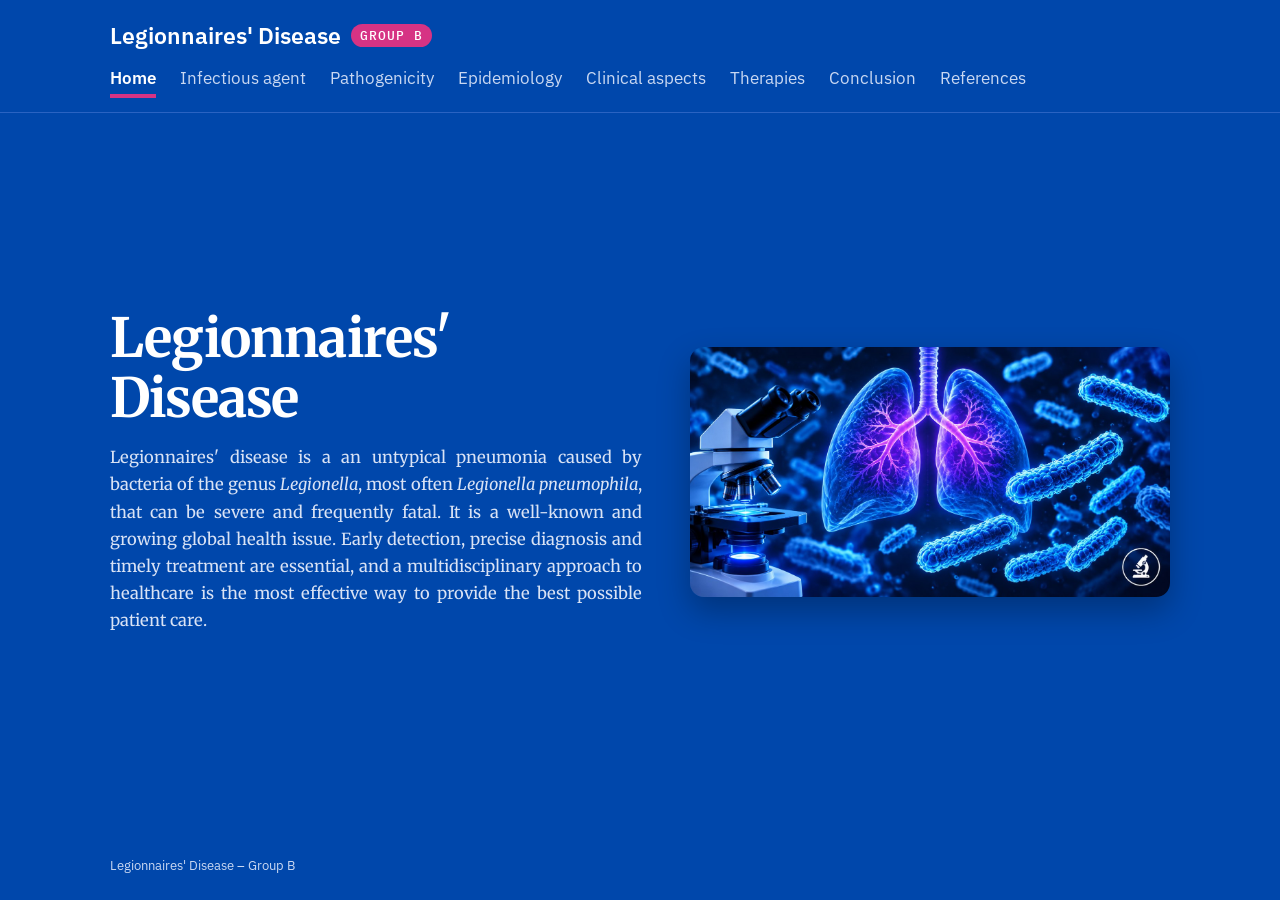
==== index.html @ c15a5297 "added the files for the case study" ====
<!DOCTYPE html>
<html lang="en">
<head>
<meta charset="utf-8">
<meta name="viewport" content="width=device-width, initial-scale=1">
<title>Legionnaires' Disease – Group B</title>
<link rel="preconnect" href="https://fonts.googleapis.com">
<link rel="preconnect" href="https://fonts.gstatic.com" crossorigin>
<link href="https://fonts.googleapis.com/css2?family=IBM+Plex+Sans:ital,wght@0,400;0,600;1,400&family=IBM+Plex+Mono:wght@500&family=Merriweather:ital,wght@0,400;0,700;1,400&display=swap" rel="stylesheet">
<link rel="stylesheet" href="style.css">
</head>
<body class="home">
<header class="site-header">
  <div class="wrap">
    <a class="brand" href="index.html"><b>Legionnaires' Disease</b><span>GROUP B</span></a>
    <nav class="nav" aria-label="Main menu">
      <a href="index.html" class="current" aria-current="page">Home</a>
      <a href="infectious-agent.html">Infectious agent</a>
      <a href="pathogenicity.html">Pathogenicity</a>
      <a href="epidemiology.html">Epidemiology</a>
      <a href="clinical-aspects.html">Clinical aspects</a>
      <a href="therapies.html">Therapies</a>
      <a href="conclusion.html">Conclusion</a>
      <a href="references.html">References</a>
    </nav>
  </div>
</header>

<main>
<section class="band">
  <div class="wrap">
    <div class="band-text">
      <h1>Legionnaires' Disease</h1>
      <p class="lead">Legionnaires' disease is a an untypical pneumonia caused by bacteria of the genus <i>Legionella</i>, most often <i>Legionella pneumophila</i>, that can be severe and frequently fatal. It is a well-known and growing global health issue. Early detection, precise diagnosis and timely treatment are essential, and a multidisciplinary approach to healthcare is the most effective way to provide the best possible patient care.</p>
    </div>
    <figure><img src="img-home.jpg" alt="Illustration of human lungs and rod-shaped bacteria, with a microscope"></figure>
  </div>
</section>
</main>

<footer class="site-footer">
  <div class="wrap">Legionnaires' Disease – Group B</div>
</footer>
<script src="script.js"></script>
</body>
</html>
---- style.css ----
/* =========================================================
   Legionnaires' Disease – Group B
   One stylesheet for the whole site.
   To change a colour everywhere, change it here once.
   ========================================================= */
:root {
  /* Blue (header, title areas, footer) */
  --blue: #0047AB;            /* cobalt blue: header, title areas, footer, home */
  --blue-line: #2A63C2;
  --on-blue: #FFFFFF;
  --on-blue-soft: #D9E3F5;    /* intro text on blue */
  --on-blue-muted: #C9D8F2;   /* small text on blue */

  /* Light content area */
  --light: #F4F6FB;
  --ink: #16213A;
  --ink-2: #4A5672;
  --rule: #D5DCEA;

  /* Soft magenta accent */
  --accent: #D63384;          /* soft magenta: lines, underlines, badges, numbers */
  --accent-on-blue: #D63384;  /* on blue the pink is used as a filled badge with white text */
  --accent-text: #C2286F;     /* slightly darker soft magenta for small text and links on light background */
  --accent-vivid: #D63384;    /* section numbers and lines on light background */
  --accent-tint: #FBE9F2;

  --radius: 14px;
  --img: 340px;               /* square image on every section page */
  --serif: 'Merriweather', Georgia, 'Times New Roman', serif;     /* academic: titles and reading text */
  --sans: 'IBM Plex Sans', system-ui, sans-serif;                 /* menu, captions, tables */
  --mono: 'IBM Plex Mono', ui-monospace, monospace;
}

* { box-sizing: border-box; }
html { scroll-behavior: smooth; }
body { margin: 0; font-family: var(--sans); color: var(--ink); background: var(--light); }
img { max-width: 100%; }
.wrap { max-width: 1140px; margin: 0 auto; padding: 0 40px; }
.label { font-family: var(--mono); font-size: 13px; font-weight: 500; letter-spacing: .1em; text-transform: uppercase; margin: 0; }

/* ---------- Header ---------- */
.site-header { background: var(--blue); border-bottom: 1px solid var(--blue-line); }
.site-header .wrap { display: flex; flex-direction: column; align-items: flex-start; gap: 12px; padding-top: 20px; padding-bottom: 14px; }
.brand { display: flex; align-items: baseline; gap: 10px; color: var(--on-blue); text-decoration: none; }
.brand b { font-size: 23px; font-weight: 600; }
.brand span { font-family: var(--mono); font-size: 13px; font-weight: 500; letter-spacing: .08em; color: #FFFFFF; background: var(--accent); padding: 3px 9px; border-radius: 999px; align-self: center; }
.brand { align-items: center; }
.nav { display: flex; flex-wrap: wrap; gap: 6px 24px; font-size: 17px; }
.nav a { color: var(--on-blue-muted); text-decoration: none; padding: 5px 0; border-bottom: 4px solid transparent; }
.nav a:hover { color: var(--on-blue); }
.nav a.current { color: var(--on-blue); font-weight: 600; border-bottom-color: var(--accent); }

/* ---------- Footer ---------- */
.site-footer { background: var(--blue); color: var(--on-blue-muted); font-size: 13px; }
.site-footer .wrap { padding-top: 22px; padding-bottom: 26px; }

/* ---------- Title area with image (every page) ---------- */
.band { background: var(--blue); color: var(--on-blue); }
.band .wrap { display: flex; flex-wrap: wrap; gap: 48px; align-items: center; justify-content: space-between; padding-top: 48px; padding-bottom: 52px; }
.band-text { flex: 1 1 420px; min-width: 0; display: flex; flex-direction: column; gap: 16px; }
.band-text .label { color: #FFFFFF; background: var(--accent); align-self: flex-start; padding: 5px 12px; border-radius: 999px; }
.band h1 { font-family: var(--serif); margin: 0; font-size: clamp(32px, 4vw, 46px); line-height: 1.15; font-weight: 700; letter-spacing: -.015em; }
.lead { font-family: var(--serif); margin: 0; font-size: 16.5px; line-height: 1.65; color: var(--on-blue-soft); max-width: 580px; }
.band figure { margin: 0; flex: 0 0 var(--img); width: var(--img); }
.band figure img { display: block; width: 100%; aspect-ratio: 1 / 1; height: auto; border-radius: var(--radius); box-shadow: 0 14px 32px rgba(0, 0, 0, .28); }

/* Home: wide image shown whole */
.home .band .wrap { padding-top: 56px; padding-bottom: 60px; }
.home .band h1 { font-size: clamp(36px, 4.6vw, 54px); line-height: 1.1; }
.home .band figure { flex: 0 1 480px; width: auto; }
.home .band figure img { aspect-ratio: auto; }

/* ---------- Content area (light) ---------- */
.layout { display: flex; flex-wrap: wrap; gap: 48px; align-items: flex-start; padding-top: 48px; padding-bottom: 32px; }
.toc { flex: 0 1 220px; display: flex; flex-direction: column; gap: 2px; font-size: 14px; position: sticky; top: 16px; }
.toc .label { font-size: 11px; color: var(--ink-2); margin-bottom: 8px; }
.toc a { color: var(--ink-2); text-decoration: none; padding: 6px 0 6px 12px; border-left: 3px solid var(--rule); }
.toc a:hover, .toc a.on { color: var(--ink); border-left-color: var(--accent-vivid); }
.toc a.on { font-weight: 600; }
.keyfacts { margin-top: 24px; display: flex; flex-direction: column; gap: 10px; }
.keyfacts .label { font-size: 12px; color: var(--accent-text); border-top: 3px solid var(--accent-vivid); padding-top: 9px; }
.keyfacts p { margin: 0; font-size: 13px; line-height: 1.5; color: var(--ink-2); border-bottom: 1px solid var(--rule); padding-bottom: 9px; }

article { flex: 1 1 560px; min-width: 0; max-width: 740px; font-family: var(--serif); font-size: 16px; line-height: 1.8; }
article h2 { font-family: var(--serif); margin: 40px 0 12px; font-size: 21px; font-weight: 700; line-height: 1.3; display: flex; gap: 14px; scroll-margin-top: 16px; }
article h2:first-child { margin-top: 0; }
article h2 .num { font-family: var(--mono); font-weight: 500; color: var(--accent-vivid); }
article p { margin: 0 0 16px; text-align: justify; }
article a { color: var(--accent-text); }

/* Therapies: one centred column of the group's text */
.single { padding-top: 48px; padding-bottom: 32px; }
.single article { max-width: 780px; margin: 0 auto; }

figure.fig { margin: 24px 0; }
.fig img { display: block; width: 100%; height: auto; border-radius: var(--radius); background: #fff; border: 1px solid var(--rule); }
.fig-credit { font-size: 13px; color: var(--ink-2); margin: 8px 0 2px; }
figcaption, .tcap { font-size: 14px; color: var(--ink-2); }
figcaption b, .tcap b { color: var(--ink); }
.tcap { margin: 28px 0 8px; text-align: left; }
figcaption, .tcap, .fig-credit, .table-src, table, .refs .label { font-family: var(--sans); }
article .table-src { text-align: left; }
.table-wrap { overflow-x: auto; border-top: 2px solid var(--ink); border-bottom: 2px solid var(--ink); }
table { width: 100%; min-width: 460px; border-collapse: collapse; font-size: 15px; line-height: 1.5; }
td { padding: 10px 12px; border-bottom: 1px solid var(--rule); vertical-align: top; }
td:first-child { font-weight: 600; width: 34%; }
tbody tr:last-child td { border-bottom: none; }
tbody tr:hover { background: var(--accent-tint); }
.table-src { font-size: 13px; color: var(--ink-2); margin: 6px 0 24px; }

.refs { margin-top: 40px; padding-top: 16px; border-top: 1px solid var(--ink); }
.refs h2, .refs .label { margin: 0 0 12px; }
.refs .label { font-size: 11px; color: var(--ink-2); }
.refs h2 { font-size: 20px; }
.refs ul { list-style: none; margin: 0; padding: 0; font-size: 14px; line-height: 1.65; color: #2E3651; }
.refs li { padding-left: 2em; text-indent: -2em; margin-bottom: 8px; overflow-wrap: anywhere; }

/* ---------- Previous / next ---------- */
.pager { display: flex; flex-wrap: wrap; justify-content: space-between; gap: 20px; border-top: 1px solid var(--rule); padding-top: 22px; padding-bottom: 44px; }
.pager a { color: var(--ink); text-decoration: none; display: flex; flex-direction: column; gap: 3px; }
.pager a:last-child { text-align: right; margin-left: auto; }
.pager small { font-family: var(--mono); font-size: 11px; letter-spacing: .08em; color: var(--ink-2); }
.pager span { font-family: var(--serif); font-size: 18px; font-weight: 700; }
.pager a:hover span { color: var(--accent-vivid); }

/* ---------- Phones ---------- */
@media (max-width: 760px) {
  .wrap { padding: 0 20px; }
  .nav { flex-wrap: nowrap; overflow-x: auto; width: 100%; padding-bottom: 4px; }
  .nav a { white-space: nowrap; }
  .band .wrap, .home .band .wrap { padding-top: 32px; padding-bottom: 36px; gap: 26px; }
  .band figure { flex: 0 0 100%; width: 100%; max-width: var(--img); }
  .home .band figure { flex: 1 1 100%; max-width: none; }
  .toc { position: static; flex-basis: 100%; }
  .layout { gap: 28px; }
}

/* Page fills the screen; Home stays blue all the way down */
body { min-height: 100vh; display: flex; flex-direction: column; }
body > main { flex: 1 0 auto; min-width: 0; width: 100%; }
.home { background: var(--blue); }
.home > main { display: flex; align-items: center; }
.home > main > .band { width: 100%; }

/* Home: longer introduction text */
.home .lead { max-width: 560px; text-align: justify; }
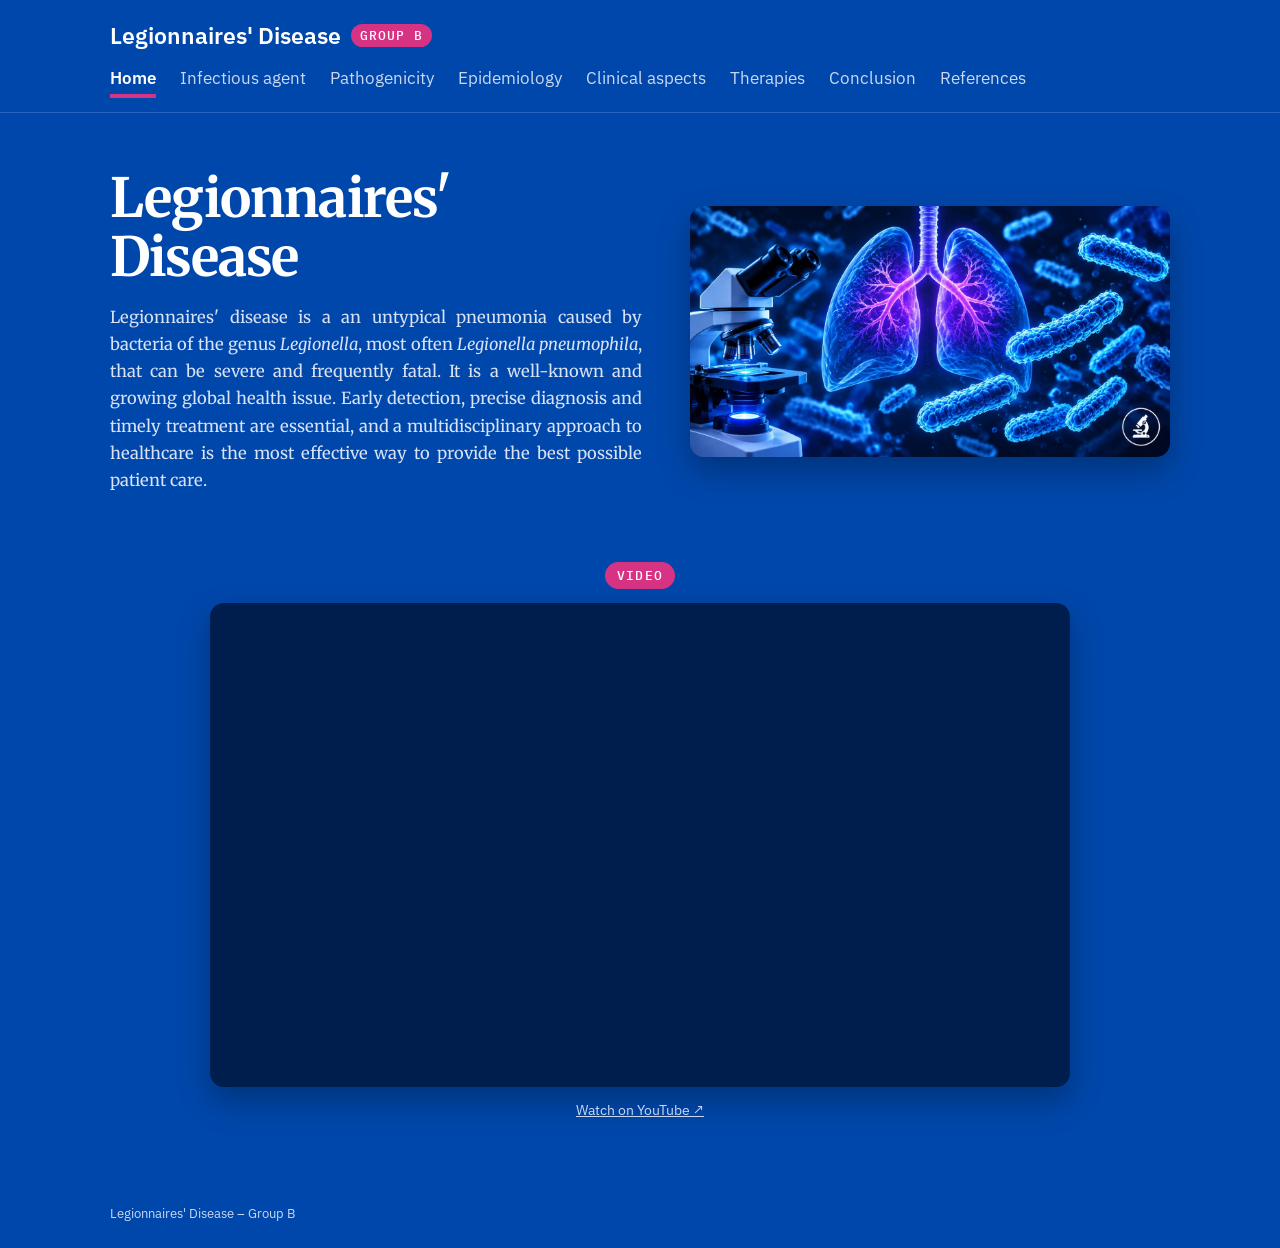
==== commit ca8c0161: "added video from youtube" ====
--- a/index.html
+++ b/index.html
@@ -36,6 +36,16 @@
     <figure><img src="img-home.jpg" alt="Illustration of human lungs and rod-shaped bacteria, with a microscope"></figure>
   </div>
 </section>
+
+<section class="video" aria-label="Video">
+  <div class="wrap">
+    <p class="label">Video</p>
+    <div class="video-frame">
+      <iframe src="https://www.youtube-nocookie.com/embed/zRkaYeN49Hw?rel=0" title="Video about Legionnaires' disease (YouTube)" loading="lazy" referrerpolicy="strict-origin-when-cross-origin" allow="accelerometer; clipboard-write; encrypted-media; gyroscope; picture-in-picture; web-share" allowfullscreen></iframe>
+    </div>
+    <p class="video-link"><a href="https://www.youtube.com/watch?v=zRkaYeN49Hw" target="_blank" rel="noopener">Watch on YouTube ↗</a></p>
+  </div>
+</section>
 </main>
 
 <footer class="site-footer">
--- a/style.css
+++ b/style.css
@@ -139,8 +139,14 @@
 body { min-height: 100vh; display: flex; flex-direction: column; }
 body > main { flex: 1 0 auto; min-width: 0; width: 100%; }
 .home { background: var(--blue); }
-.home > main { display: flex; align-items: center; }
-.home > main > .band { width: 100%; }
+/* Home video */
+.video .wrap { padding-top: 8px; padding-bottom: 64px; display: flex; flex-direction: column; align-items: center; gap: 14px; }
+.video .label { color: #FFFFFF; background: var(--accent); padding: 5px 12px; border-radius: 999px; }
+.video-frame { width: 100%; max-width: 860px; aspect-ratio: 16 / 9; border-radius: var(--radius); overflow: hidden; box-shadow: 0 14px 32px rgba(0, 0, 0, .28); background: #001E4D; }
+.video-frame iframe { display: block; width: 100%; height: 100%; border: 0; }
+.video-link { margin: 0; font-size: 14px; }
+.video-link a { color: var(--on-blue-muted); }
+.video-link a:hover { color: var(--on-blue); }
 
 /* Home: longer introduction text */
 .home .lead { max-width: 560px; text-align: justify; }
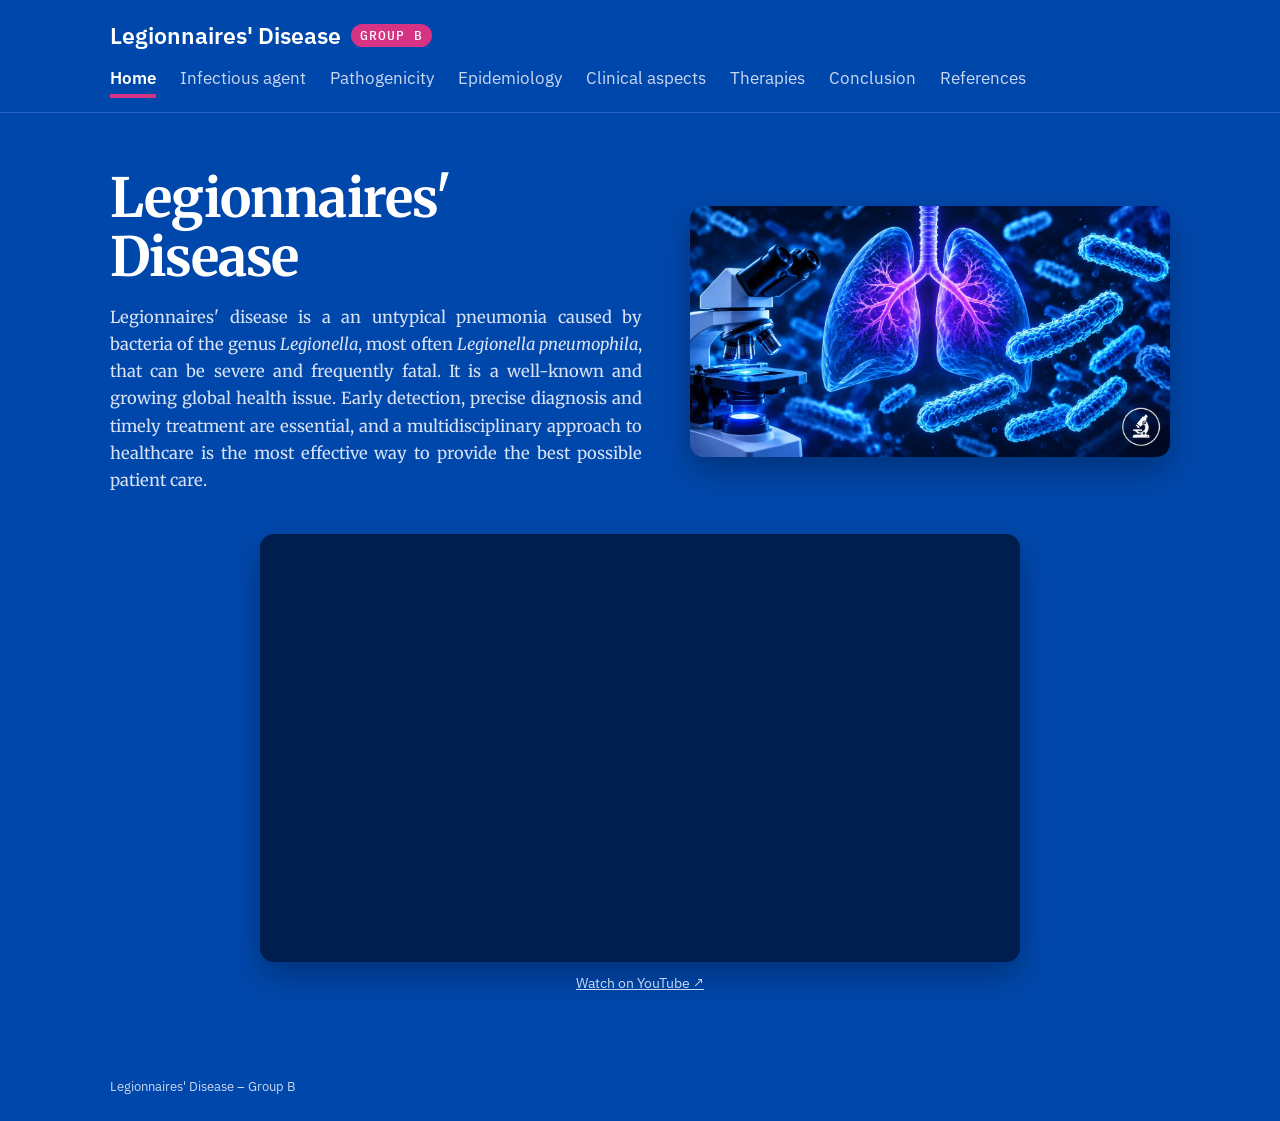
==== commit af86969a: "added video and made some layout modifications" ====
--- a/index.html
+++ b/index.html
@@ -7,7 +7,7 @@
 <link rel="preconnect" href="https://fonts.googleapis.com">
 <link rel="preconnect" href="https://fonts.gstatic.com" crossorigin>
 <link href="https://fonts.googleapis.com/css2?family=IBM+Plex+Sans:ital,wght@0,400;0,600;1,400&family=IBM+Plex+Mono:wght@500&family=Merriweather:ital,wght@0,400;0,700;1,400&display=swap" rel="stylesheet">
-<link rel="stylesheet" href="style.css">
+<link rel="stylesheet" href="style.css?v=13">
 </head>
 <body class="home">
 <header class="site-header">
@@ -39,9 +39,8 @@
 
 <section class="video" aria-label="Video">
   <div class="wrap">
-    <p class="label">Video</p>
     <div class="video-frame">
-      <iframe src="https://www.youtube-nocookie.com/embed/zRkaYeN49Hw?rel=0" title="Video about Legionnaires' disease (YouTube)" loading="lazy" referrerpolicy="strict-origin-when-cross-origin" allow="accelerometer; clipboard-write; encrypted-media; gyroscope; picture-in-picture; web-share" allowfullscreen></iframe>
+      <iframe src="https://www.youtube-nocookie.com/embed/zRkaYeN49Hw?rel=0" title="Legionnaires' disease explained – UK Health Security Agency (YouTube)" loading="lazy" referrerpolicy="strict-origin-when-cross-origin" allow="accelerometer; clipboard-write; encrypted-media; gyroscope; picture-in-picture; web-share" allowfullscreen></iframe>
     </div>
     <p class="video-link"><a href="https://www.youtube.com/watch?v=zRkaYeN49Hw" target="_blank" rel="noopener">Watch on YouTube ↗</a></p>
   </div>
@@ -51,6 +50,6 @@
 <footer class="site-footer">
   <div class="wrap">Legionnaires' Disease – Group B</div>
 </footer>
-<script src="script.js"></script>
+<script src="script.js?v=13"></script>
 </body>
 </html>
--- a/style.css
+++ b/style.css
@@ -139,14 +139,15 @@
 body { min-height: 100vh; display: flex; flex-direction: column; }
 body > main { flex: 1 0 auto; min-width: 0; width: 100%; }
 .home { background: var(--blue); }
-/* Home video */
-.video .wrap { padding-top: 8px; padding-bottom: 64px; display: flex; flex-direction: column; align-items: center; gap: 14px; }
-.video .label { color: #FFFFFF; background: var(--accent); padding: 5px 12px; border-radius: 999px; }
-.video-frame { width: 100%; max-width: 860px; aspect-ratio: 16 / 9; border-radius: var(--radius); overflow: hidden; box-shadow: 0 14px 32px rgba(0, 0, 0, .28); background: #001E4D; }
+/* Home video: centred below the text and image */
+.home .band .wrap { align-items: center; padding-bottom: 40px; }
+.home .lead { max-width: 600px; }
+.video .wrap { display: flex; flex-direction: column; align-items: center; gap: 12px; padding-top: 0; padding-bottom: 64px; }
+.video-frame { width: 100%; max-width: 760px; aspect-ratio: 16 / 9; border-radius: var(--radius); overflow: hidden; box-shadow: 0 14px 32px rgba(0, 0, 0, .28); background: #001E4D; }
 .video-frame iframe { display: block; width: 100%; height: 100%; border: 0; }
 .video-link { margin: 0; font-size: 14px; }
 .video-link a { color: var(--on-blue-muted); }
 .video-link a:hover { color: var(--on-blue); }
 
 /* Home: longer introduction text */
-.home .lead { max-width: 560px; text-align: justify; }
+.home .lead { text-align: justify; }
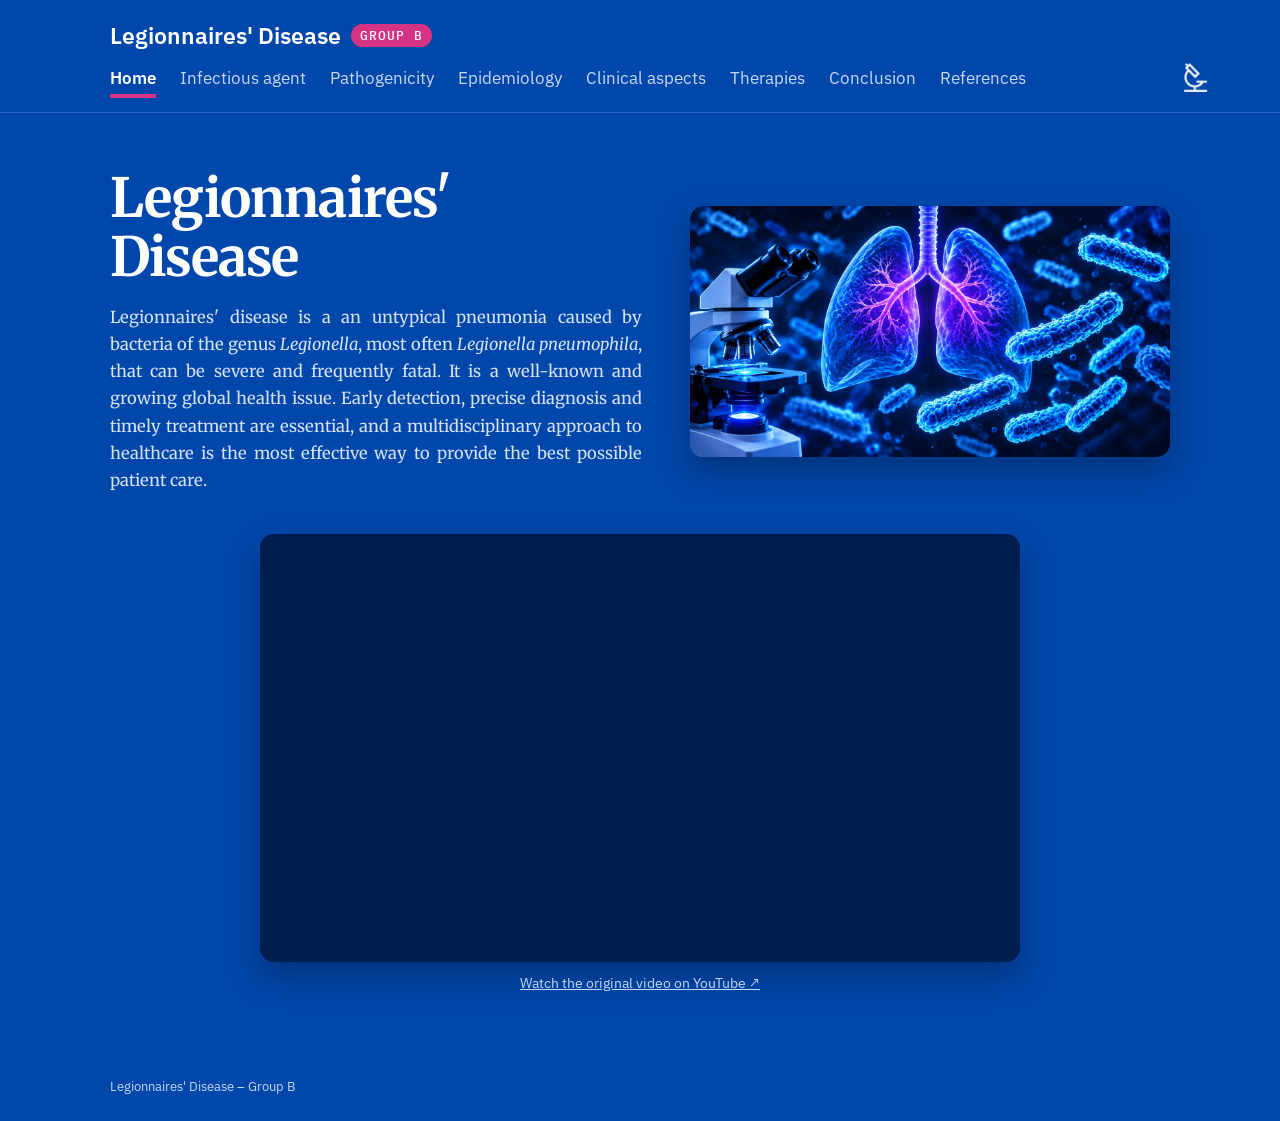
==== commit dcb82a80: "adjusted the text and images" ====
--- a/index.html
+++ b/index.html
@@ -1,55 +1,54 @@
 <!DOCTYPE html>
+
 <html lang="en">
 <head>
-<meta charset="utf-8">
-<meta name="viewport" content="width=device-width, initial-scale=1">
+<meta charset="utf-8"/>
+<meta content="width=device-width, initial-scale=1" name="viewport"/>
 <title>Legionnaires' Disease – Group B</title>
-<link rel="preconnect" href="https://fonts.googleapis.com">
-<link rel="preconnect" href="https://fonts.gstatic.com" crossorigin>
-<link href="https://fonts.googleapis.com/css2?family=IBM+Plex+Sans:ital,wght@0,400;0,600;1,400&family=IBM+Plex+Mono:wght@500&family=Merriweather:ital,wght@0,400;0,700;1,400&display=swap" rel="stylesheet">
-<link rel="stylesheet" href="style.css?v=13">
+<link href="https://fonts.googleapis.com" rel="preconnect"/>
+<link crossorigin="" href="https://fonts.gstatic.com" rel="preconnect"/>
+<link href="https://fonts.googleapis.com/css2?family=IBM+Plex+Sans:ital,wght@0,400;0,600;1,400&amp;family=IBM+Plex+Mono:wght@500&amp;family=Merriweather:ital,wght@0,400;0,700;1,400&amp;display=swap" rel="stylesheet"/>
+<link href="style.css?v=16" rel="stylesheet"/>
 </head>
 <body class="home">
 <header class="site-header">
-  <div class="wrap">
-    <a class="brand" href="index.html"><b>Legionnaires' Disease</b><span>GROUP B</span></a>
-    <nav class="nav" aria-label="Main menu">
-      <a href="index.html" class="current" aria-current="page">Home</a>
-      <a href="infectious-agent.html">Infectious agent</a>
-      <a href="pathogenicity.html">Pathogenicity</a>
-      <a href="epidemiology.html">Epidemiology</a>
-      <a href="clinical-aspects.html">Clinical aspects</a>
-      <a href="therapies.html">Therapies</a>
-      <a href="conclusion.html">Conclusion</a>
-      <a href="references.html">References</a>
-    </nav>
-  </div>
+<div class="wrap">
+<img alt="" aria-hidden="true" class="header-microscope" src="header-microscope.png"/>
+<a class="brand" href="index.html"><b>Legionnaires' Disease</b><span>GROUP B</span></a>
+<nav aria-label="Main menu" class="nav">
+<a aria-current="page" class="current" href="index.html">Home</a>
+<a href="infectious-agent.html">Infectious agent</a>
+<a href="pathogenicity.html">Pathogenicity</a>
+<a href="epidemiology.html">Epidemiology</a>
+<a href="clinical-aspects.html">Clinical aspects</a>
+<a href="therapies.html">Therapies</a>
+<a href="conclusion.html">Conclusion</a>
+<a href="references.html">References</a>
+</nav>
+</div>
 </header>
-
 <main>
 <section class="band">
-  <div class="wrap">
-    <div class="band-text">
-      <h1>Legionnaires' Disease</h1>
-      <p class="lead">Legionnaires' disease is a an untypical pneumonia caused by bacteria of the genus <i>Legionella</i>, most often <i>Legionella pneumophila</i>, that can be severe and frequently fatal. It is a well-known and growing global health issue. Early detection, precise diagnosis and timely treatment are essential, and a multidisciplinary approach to healthcare is the most effective way to provide the best possible patient care.</p>
-    </div>
-    <figure><img src="img-home.jpg" alt="Illustration of human lungs and rod-shaped bacteria, with a microscope"></figure>
-  </div>
+<div class="wrap">
+<div class="band-text">
+<h1>Legionnaires' Disease</h1>
+<p class="lead">Legionnaires' disease is a an untypical pneumonia caused by bacteria of the genus <i>Legionella</i>, most often <i>Legionella pneumophila</i>, that can be severe and frequently fatal. It is a well-known and growing global health issue. Early detection, precise diagnosis and timely treatment are essential, and a multidisciplinary approach to healthcare is the most effective way to provide the best possible patient care.</p>
+</div>
+<figure><img alt="Illustration of human lungs and rod-shaped bacteria, with a microscope" src="img-home.jpg"/></figure>
+</div>
 </section>
-
-<section class="video" aria-label="Video">
-  <div class="wrap">
-    <div class="video-frame">
-      <iframe src="https://www.youtube-nocookie.com/embed/zRkaYeN49Hw?rel=0" title="Legionnaires' disease explained – UK Health Security Agency (YouTube)" loading="lazy" referrerpolicy="strict-origin-when-cross-origin" allow="accelerometer; clipboard-write; encrypted-media; gyroscope; picture-in-picture; web-share" allowfullscreen></iframe>
-    </div>
-    <p class="video-link"><a href="https://www.youtube.com/watch?v=zRkaYeN49Hw" target="_blank" rel="noopener">Watch on YouTube ↗</a></p>
-  </div>
+<section aria-label="Video" class="video">
+<div class="wrap">
+<div class="video-frame">
+<iframe allow="accelerometer; clipboard-write; encrypted-media; gyroscope; picture-in-picture; web-share" allowfullscreen="" loading="lazy" referrerpolicy="strict-origin-when-cross-origin" src="https://www.youtube.com/embed/zRkaYeN49Hw?rel=0" title="Legionnaires' disease explained – UK Health Security Agency (YouTube)"></iframe>
+</div>
+<p class="video-link"><a href="https://www.youtube.com/watch?v=zRkaYeN49Hw" rel="noopener noreferrer" target="_blank">Watch the original video on YouTube ↗</a></p>
+</div>
 </section>
 </main>
-
 <footer class="site-footer">
-  <div class="wrap">Legionnaires' Disease – Group B</div>
+<div class="wrap">Legionnaires' Disease – Group B</div>
 </footer>
-<script src="script.js?v=13"></script>
+<script src="script.js?v=15"></script>
 </body>
 </html>
--- a/style.css
+++ b/style.css
@@ -151,3 +151,106 @@
 
 /* Home: longer introduction text */
 .home .lead { text-align: justify; }
+
+/* Epidemiology: Table 1 with a header row */
+th { text-align: left; padding: 10px 12px; border-bottom: 1px solid var(--ink); font-family: var(--sans); font-weight: 600; }
+.epi-table td:first-child { width: 40%; }
+.epi-table td:last-child, .epi-table th:last-child { font-family: var(--sans); }
+.epi-table { margin: 0; }
+article .table-wrap + p { margin-top: 24px; }
+body > nav.wrap { width: 100%; box-sizing: border-box; }
+
+/* Consistent full-width justified reading column; no left table of contents */
+main.single article {max-width: 900px; margin-left:auto; margin-right:auto;}
+main.single article p {text-align:justify; text-justify:inter-word;}
+main.single article .reference-entry {overflow-wrap:anywhere; text-align:left;}
+.band figure img {border-radius:22px;}
+
+/* Small microscope symbol in the right side of the existing header */
+.site-header .wrap { position: relative; }
+.header-microscope { position: absolute; right: 0; top: 18px; width: 34px; height: 34px; object-fit: contain; pointer-events: none; opacity: .9; }
+.hero-image-credit { margin-top: 7px; font-size: 11px; line-height: 1.4; color: #fff; text-align: center; }
+.hero-image-credit a { color: inherit; text-decoration: underline; }
+@media (max-width: 680px) { .header-microscope { width: 26px; height: 26px; top: 15px; } .site-header .brand { padding-right: 36px; } }
+
+/* Keep the small microscope level with the navigation links, not the brand. */
+.site-header .wrap { position: relative; }
+.site-header .header-microscope { top: auto; bottom: 17px; right: 0; width: 29px; height: 29px; }
+.site-header .nav { padding-right: 45px; box-sizing: border-box; }
+@media(max-width:680px){ .site-header .header-microscope {top:auto;bottom:18px;width:24px;height:24px;} .site-header .brand {padding-right:0;} .site-header .nav {padding-right:36px;} }
+/* Consistent rounded hero imagery. */
+.band figure img {border-radius:var(--radius);}
+/* Direct playback poster only for local file previews. */
+.video-local-link { display:none; width:100%; height:100%; align-items:center; justify-content:center; flex-direction:column; gap:18px; background:linear-gradient(125deg,#001737,#063f91);color:white;text-decoration:none;text-align:center;font-family:inherit;font-size:19px; }
+.video-local-link .play-mark {display:flex;align-items:center;justify-content:center;background:#ed1846;border-radius:16px;width:90px;height:62px;font-size:33px;}
+.video-local-link:hover {color:white;}
+html.local-file-preview .video-frame iframe {display:none;}
+html.local-file-preview .video-local-link {display:flex;}
+
+/* Final targeted corrections: preserve the existing layout and original figure dimensions. */
+.site-header .header-microscope { bottom: 23px; }
+@media(max-width:680px) { .site-header .header-microscope {bottom:24px;} }
+/* The wide epidemiology artwork fills the existing square hero slot without stretching. */
+body:not(.home) .band figure img[src="img-epidemiology.jpg"] { width:100%; height:var(--img); aspect-ratio:1 / 1; object-fit:cover; object-position:center; }
+/* Figures in article content retain their original proportions and native pixel widths. */
+article figure.fig img { width:auto; max-width:100%; height:auto; object-fit:contain; }
+
+/* Revision 16: targeted layout fixes only; retain all original content-figure dimensions. */
+.band figure img[src="img-epidemiology-square.jpg"] {aspect-ratio:1/1;object-fit:contain;}
+article figure.fig img {width:auto;max-width:100%;height:auto;object-fit:contain;}
+article figure.fig-centered {width:fit-content;max-width:100%;margin:24px auto;}
+article figure.fig-centered figcaption {max-width:750px;}
+.citation-link {color:inherit;text-decoration:underline;text-decoration-color:#8393b7;text-underline-offset:2px;}
+/* Keep the microscope vertically centered on the navigation row. */
+.site-header .wrap {position:relative;}
+.site-header .header-microscope {top:auto;bottom:20px;width:29px;height:29px;}
+@media(max-width:680px){.site-header .header-microscope{bottom:21px;width:24px;height:24px;}}
+/* Show the actual YouTube player on both local files and published site. */
+html.local-file-preview .video-frame iframe {display:block;}
+
+/* Center and moderately reduce figures without changing their aspect ratios. */
+article figure.fig,article figure.fig-centered{width:min(100%,780px);margin:28px auto;text-align:center;}
+article figure.fig img,article figure.fig-centered img{display:block;width:auto;max-width:100%;max-height:440px;height:auto;object-fit:contain;margin:0 auto;}
+article figure.fig figcaption,article figure.fig .fig-credit{text-align:center;}
+
+
+/* Epidemiology: original four-panel image ratio, no cropping or distortion */
+body.epidemiology .band figure { flex: 0 0 340px; width: 340px; }
+body.epidemiology .band figure img {
+  display: block; width: 100%; height: auto;
+  aspect-ratio: 1672 / 941; object-fit: contain;
+  border-radius: 14px;
+}
+
+
+/* Epidemiology only: retain the original 1672:941 artwork in a square blue frame.
+   The artwork is scaled uniformly, not cropped or stretched. */
+body.epidemiology .band figure {
+  flex: 0 0 340px;
+  width: 340px;
+  height: 340px;
+  box-sizing: border-box;
+  padding: 20px;
+  display: flex;
+  align-items: center;
+  justify-content: center;
+  background: linear-gradient(145deg,#062b72,#09265d 55%,#061b49);
+  border: 2px solid #3479ca;
+  border-radius: 20px;
+  box-shadow: 0 14px 32px rgba(0,0,0,.20);
+  overflow: hidden;
+}
+body.epidemiology .band figure img[src="img-epidemiology.jpg"] {
+  display: block;
+  width: 100% !important;
+  height: auto !important;
+  max-height: none !important;
+  aspect-ratio: 1672 / 941 !important;
+  object-fit: contain !important;
+  object-position: center !important;
+  border-radius: 10px;
+  box-shadow: none;
+}
+@media(max-width:680px){
+ body.epidemiology .band figure {flex:0 1 340px;max-width:100%;height:auto;aspect-ratio:1/1;margin-inline:auto;}
+}
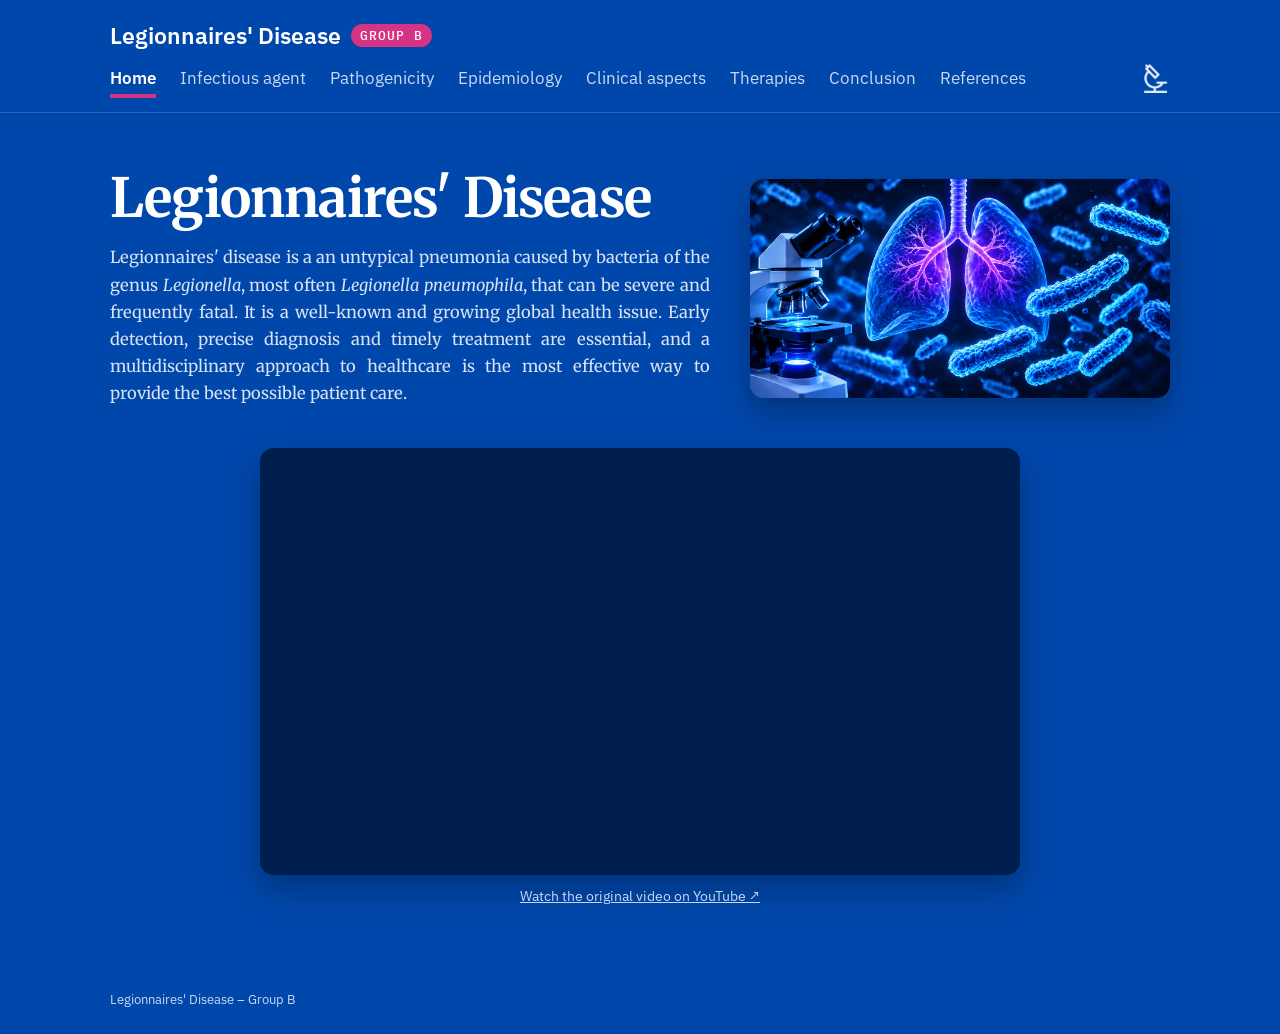
==== commit b584c169: "added responsiveness" ====
--- a/index.html
+++ b/index.html
@@ -8,7 +8,7 @@
 <link href="https://fonts.googleapis.com" rel="preconnect"/>
 <link crossorigin="" href="https://fonts.gstatic.com" rel="preconnect"/>
 <link href="https://fonts.googleapis.com/css2?family=IBM+Plex+Sans:ital,wght@0,400;0,600;1,400&amp;family=IBM+Plex+Mono:wght@500&amp;family=Merriweather:ital,wght@0,400;0,700;1,400&amp;display=swap" rel="stylesheet"/>
-<link href="style.css?v=16" rel="stylesheet"/>
+<link href="style.css?v=responsive-20261113" rel="stylesheet"/>
 </head>
 <body class="home">
 <header class="site-header">
--- a/style.css
+++ b/style.css
@@ -254,3 +254,217 @@
 @media(max-width:680px){
  body.epidemiology .band figure {flex:0 1 340px;max-width:100%;height:auto;aspect-ratio:1/1;margin-inline:auto;}
 }
+
+/* FINAL: show the original wide Epidemiology image without cropping. */
+body.epidemiology .band figure {
+  flex: 0 0 425px; width: 425px; max-width: 100%; height: 340px;
+  box-sizing: border-box; padding: 20px; display: flex;
+  align-items: center; justify-content: center;
+  background: linear-gradient(135deg, #082d70, #0a438f);
+  border: 1px solid #3479ca; border-radius: 20px; overflow: hidden;
+}
+body.epidemiology .band figure img[src="img-epidemiology.jpg"] {
+  display: block !important; width: 100% !important; height: auto !important;
+  max-height: 100% !important; aspect-ratio: auto !important;
+  object-fit: contain !important; border-radius: 10px;
+}
+@media (max-width: 680px) {
+ body.epidemiology .band figure { width: 100%; flex: 0 1 425px; height: auto; min-height: 260px; }
+}
+
+
+/* ============================================================
+   Responsive layout: desktop, laptop, tablet and mobile.
+   Desktop design, text and original figure aspect ratios retained.
+   ============================================================ */
+html { -webkit-text-size-adjust: 100%; }
+body { overflow-x: clip; }
+.wrap { width: 100%; }
+img, iframe, video { max-width: 100%; }
+article, .band-text, .layout, .single, .refs { min-width: 0; }
+article p, .refs li, figcaption, .fig-credit { overflow-wrap: break-word; }
+.table-wrap { max-width: 100%; -webkit-overflow-scrolling: touch; }
+.video-frame { width: min(100%,760px); }
+.site-header .wrap { padding-right: 55px; }
+.site-header .header-microscope { right: 12px; bottom: 20px; }
+.nav { min-width: 0; max-width: 100%; }
+.band figure { max-width: 100%; }
+article figure.fig, article figure.fig-centered { max-width: 100%; }
+article figure.fig img, article figure.fig-centered img {
+  width: auto; height: auto; max-width: 100%; object-fit: contain;
+}
+body.epidemiology .band figure { max-width: 100%; }
+body.epidemiology .band figure img[src="img-epidemiology.jpg"] {
+  width: 100% !important; height: auto !important;
+  object-fit: contain !important;
+}
+
+@media (min-width: 1440px) {
+  .wrap { max-width: 1280px; }
+  .band .wrap { gap: 64px; }
+  .band-text { flex-basis: 520px; }
+  .home .band figure { flex-basis: 500px; }
+}
+
+@media (min-width: 761px) and (max-width: 1100px) {
+  .wrap { padding-left: 30px; padding-right: 30px; }
+  .site-header .wrap { padding-right: 70px; }
+  .nav { gap: 5px 18px; font-size: 16px; }
+  .band .wrap { gap: 30px; }
+  .band-text { flex: 1 1 350px; }
+  .band figure { flex: 0 1 310px; width: 310px; }
+  .home .band figure { flex: 0 1 420px; }
+  body.epidemiology .band figure {
+    flex: 0 1 380px; width: 380px; height: 310px;
+  }
+  .layout { gap: 30px; }
+}
+
+@media (max-width: 760px) {
+  .wrap { padding-left: 20px; padding-right: 20px; }
+  .site-header .wrap {
+    padding: 16px 20px 14px;
+    gap: 14px;
+    position: relative;
+  }
+  .brand { max-width: calc(100% - 35px); flex-wrap: wrap; gap: 6px 9px; }
+  .brand b { font-size: clamp(19px, 4.5vw, 23px); line-height: 1.25; }
+  .brand span { font-size: 11px; }
+  .site-header .nav {
+    display: flex;
+    flex-wrap: wrap;
+    overflow-x: visible;
+    width: 100%;
+    max-width: 100%;
+    gap: 6px 14px;
+    padding: 0 30px 0 0;
+    font-size: 15px;
+  }
+  .site-header .nav a {
+    white-space: normal;
+    padding: 5px 0;
+    line-height: 1.35;
+    border-bottom-width: 3px;
+  }
+  .site-header .header-microscope {
+    top: auto; bottom: 18px; right: 20px;
+    width: 24px; height: 24px;
+  }
+  .band .wrap, .home .band .wrap {
+    display: flex; flex-direction: column; align-items: stretch;
+    gap: 24px; padding-top: 32px; padding-bottom: 38px;
+  }
+  .band-text { flex: 0 1 auto; width: 100%; gap: 13px; }
+  .band h1 { font-size: clamp(32px, 7.5vw, 43px); }
+  .home .band h1 { font-size: clamp(34px, 8vw, 48px); }
+  .lead { font-size: 16px; line-height: 1.65; max-width: 100%; }
+  .band figure, .home .band figure {
+    flex: 0 1 auto; width: min(100%,420px); max-width: 100%;
+    margin-inline: auto;
+  }
+  .band figure img { width: 100%; }
+  .home .band figure { width: min(100%,520px); }
+  body.epidemiology .band figure {
+    width: min(100%,425px); max-width: 100%;
+    flex: 0 1 auto; height: auto; min-height: 0;
+    padding: clamp(10px,3vw,20px);
+    aspect-ratio: auto;
+  }
+  body.epidemiology .band figure img[src="img-epidemiology.jpg"] {
+    aspect-ratio: auto !important;
+  }
+  .layout { display: block; padding-top: 30px; }
+  .toc { position: static; }
+  article, main.single article { width: 100%; max-width: 100%; }
+  .single { padding-top: 30px; }
+  article { font-size: 15.5px; line-height: 1.75; }
+  article h2 { font-size: 20px; }
+  .video .wrap { padding-bottom: 40px; }
+  .pager { gap: 20px; }
+}
+
+@media (max-width: 420px) {
+  .wrap { padding-left: 16px; padding-right: 16px; }
+  .site-header .wrap { padding-left: 16px; padding-right: 16px; }
+  .site-header .nav { gap: 5px 11px; font-size: 14px; }
+  .site-header .header-microscope { right: 16px; bottom: 16px; }
+  .brand b { font-size: 19px; }
+  .lead { font-size: 15px; }
+  .band .wrap, .home .band .wrap { padding-top: 26px; }
+  article { font-size: 15px; }
+  .pager span { font-size: 16px; }
+}
+
+/* Mobile hero image sizing correction: centered, never stretched */
+@media (max-width: 760px) {
+  .band figure, .home .band figure {
+    flex: 0 0 auto !important;
+    width: min(100%, 320px) !important;
+    max-width: 320px !important;
+    margin-inline: auto !important;
+    align-self: center !important;
+  }
+  .band figure img, .home .band figure img {
+    display: block;
+    width: 100% !important;
+    height: auto !important;
+    object-fit: contain !important;
+  }
+  .home .band figure { max-width: 360px !important; width: min(100%,360px) !important; }
+  body.epidemiology .band figure {
+    width: min(100%, 340px) !important;
+    max-width: 340px !important;
+    height: auto !important;
+    min-height: 0 !important;
+    padding: 12px !important;
+  }
+  body.epidemiology .band figure img[src="img-epidemiology.jpg"] {
+    width: 100% !important;
+    height: auto !important;
+    aspect-ratio: auto !important;
+    object-fit: contain !important;
+  }
+  article figure, article figure.fig, article figure.fig-centered {
+    width: fit-content;
+    max-width: min(100%, 520px) !important;
+    margin-left: auto !important;
+    margin-right: auto !important;
+  }
+  article figure img { max-width: 100% !important; height: auto !important; object-fit: contain !important; }
+}
+@media (max-width: 420px) {
+  .band figure, .home .band figure { width: min(100%, 290px) !important; max-width: 290px !important; }
+  body.epidemiology .band figure { width: min(100%, 310px) !important; max-width: 310px !important; }
+}
+
+/* Desktop hero balance: keep the artwork next to the text, not at the far edge. */
+@media (min-width: 1101px) {
+  .band .wrap {
+    max-width: 1240px;
+    justify-content: center;
+    column-gap: clamp(40px, 4vw, 70px);
+  }
+  .band-text { flex: 0 1 650px; }
+  .band figure { flex: 0 0 var(--img); margin: 0; }
+  .home .band figure { flex: 0 1 480px; }
+  body.epidemiology .band figure { flex: 0 0 340px; }
+}
+
+/* Final desktop restoration: keep the original two-column hero and aligned header. */
+@media (min-width: 1101px) {
+  .site-header .wrap { max-width: 1140px; padding-left: 40px; padding-right: 40px; }
+  .site-header .header-microscope { right: 40px; bottom: 19px; }
+  .site-header .nav { padding-right: 40px; }
+  .band .wrap, .home .band .wrap {
+    max-width: 1140px;
+    display: flex;
+    flex-wrap: nowrap;
+    justify-content: space-between;
+    align-items: center;
+    column-gap: 36px;
+  }
+  .band-text { flex: 1 1 0; min-width: 0; }
+  .band figure { flex: 0 0 340px; width: 340px; margin: 0; }
+  .home .band figure { flex: 0 0 420px; width: 420px; margin: 0; }
+  body.epidemiology .band figure { flex: 0 0 340px; width: 340px; }
+}
